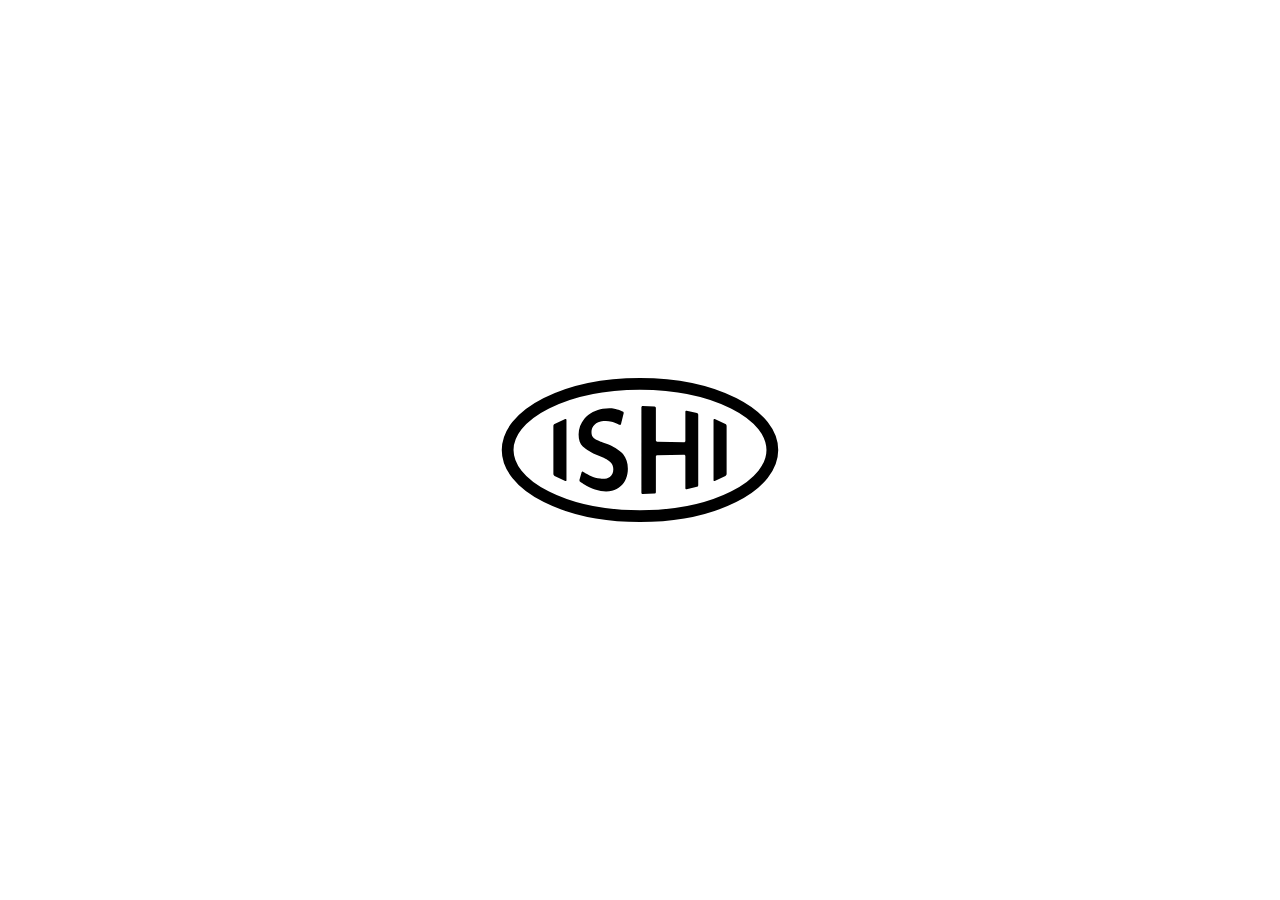
==== index.html @ 060f94a5 "Update index.html" ====
<!DOCTYPE html>
<!-- Instrument Maker Headquartered in Palo Alto, CA -->

<html lang="en-US">

  <head>
    <title>I S H I</title>
    <meta http-equiv="content-type" content="charset=utf-8" />
    <link rel="mask-icon" href="/favicon.svg" color="#000000" />
  </head>

  <style>

  body {
    background-color  : #fff;
  }

  img.logo {
    position  : absolute;
    margin    : auto;
    left      : 0; 
    right     : 0;
    top       : 0;
    bottom    : 0;
    height    : 50%;
    width     : 50%;
  }

  </style>

  <body>
    <img class="logo" src="/images/logo/black.svg" alt="ISHI" />
  </body>

</html>
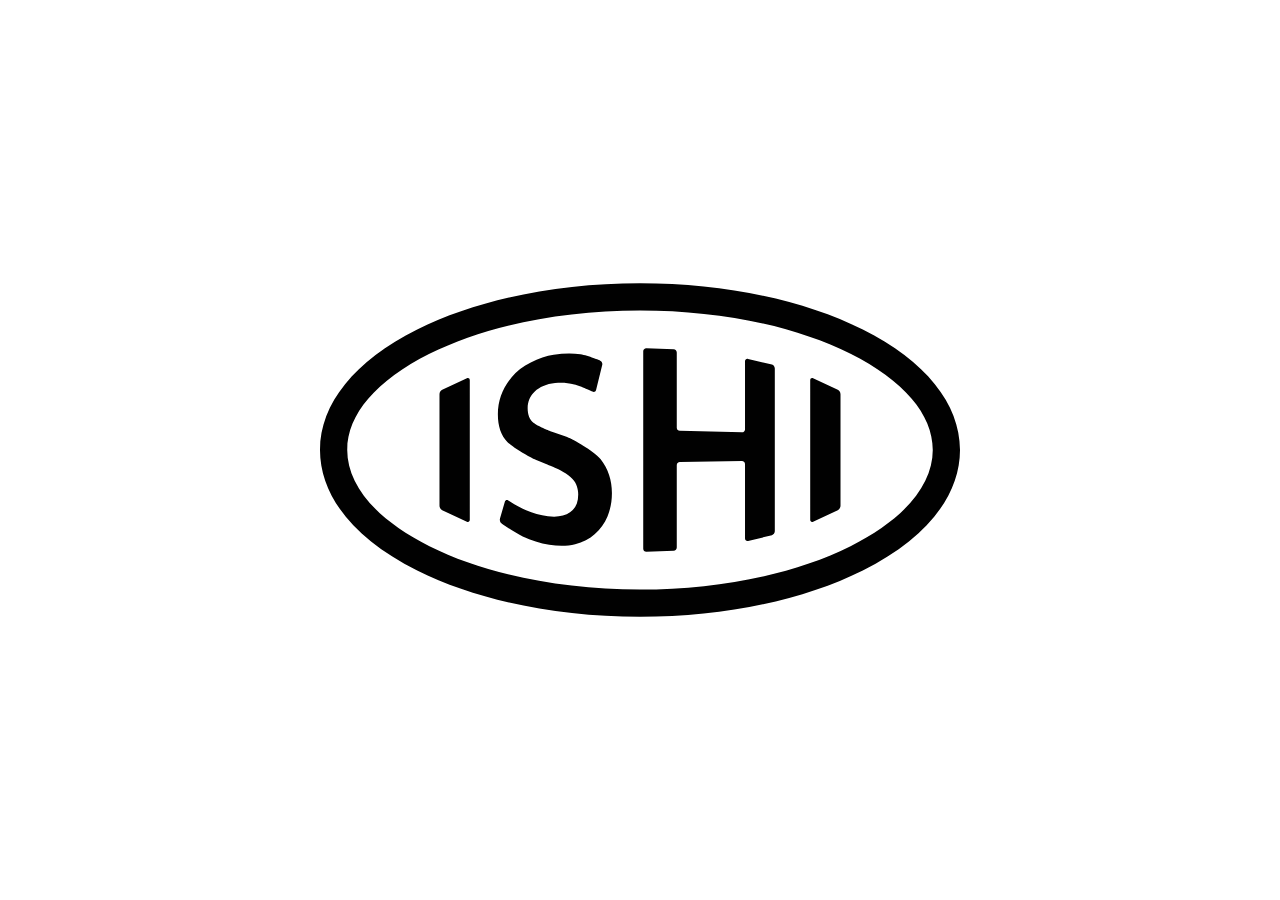
==== commit 393695b5: "Update index.html" ====
--- a/index.html
+++ b/index.html
@@ -1,12 +1,28 @@
 <!DOCTYPE html>
-<!-- Instrument Maker Headquartered in Palo Alto, CA -->
+<!-- Diligitis, Integritas, Virtus -->
 
 <html lang="en-US">
 
   <head>
-    <title>I S H I</title>
+    <title>Instrument Maker</title>
+    <link rel="apple-touch-icon" sizes="57x57" href="/images/favicon/apple-icon-57x57.png">
+    <link rel="apple-touch-icon" sizes="60x60" href="/images/favicon/apple-icon-60x60.png">
+    <link rel="apple-touch-icon" sizes="72x72" href="/images/favicon/apple-icon-72x72.png">
+    <link rel="apple-touch-icon" sizes="76x76" href="/images/favicon/apple-icon-76x76.png">
+    <link rel="apple-touch-icon" sizes="114x114" href="/images/favicon/apple-icon-114x114.png">
+    <link rel="apple-touch-icon" sizes="120x120" href="/images/favicon/apple-icon-120x120.png">
+    <link rel="apple-touch-icon" sizes="144x144" href="/images/favicon/apple-icon-144x144.png">
+    <link rel="apple-touch-icon" sizes="152x152" href="/images/favicon/apple-icon-152x152.png">
+    <link rel="apple-touch-icon" sizes="180x180" href="/images/favicon/apple-icon-180x180.png">
+    <link rel="icon" type="image/png" sizes="192x192"  href="/images/favicon/android-icon-192x192.png">
+    <link rel="icon" type="image/png" sizes="32x32" href="/images/favicon/favicon-32x32.png">
+    <link rel="icon" type="image/png" sizes="96x96" href="/images/favicon/favicon-96x96.png">
+    <link rel="icon" type="image/png" sizes="16x16" href="/images/favicon/favicon-16x16.png">
+    <link rel="manifest" href="/images/favicon/manifest.json">
+    <meta name="msapplication-TileColor" content="#ffffff">
+    <meta name="msapplication-TileImage" content="/images/favicon/ms-icon-144x144.png">
+    <meta name="theme-color" content="#ffffff">
     <meta http-equiv="content-type" content="charset=utf-8" />
-    <link rel="mask-icon" href="/favicon.svg" color="#000000" />
   </head>
 
   <style>
